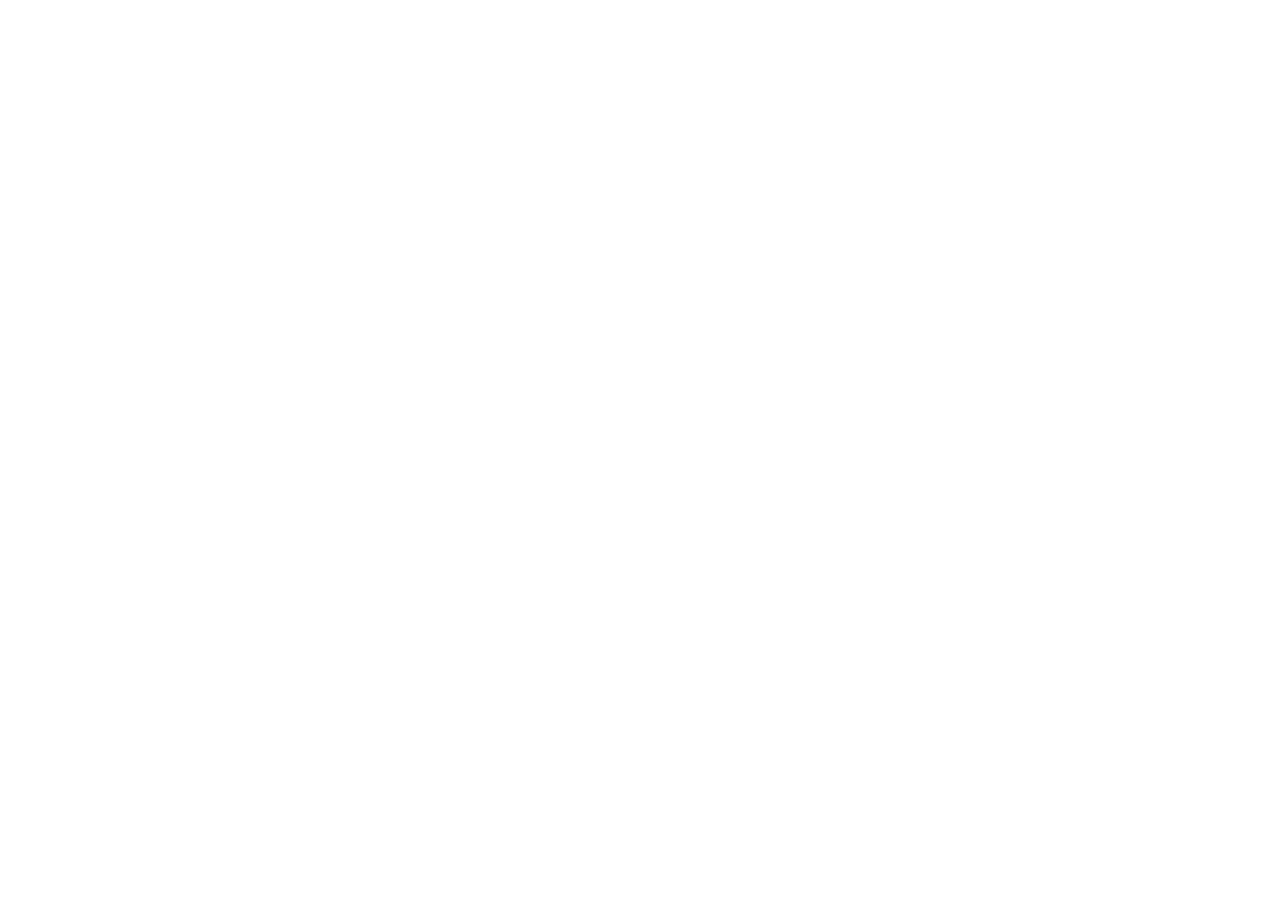
==== index.html @ 0c434ee2 "Add files via upload" ====
<!DOCTYPE html>
<html lang="en">
<head>
    <meta charset="UTF-8">
    <title>Barcode Scanner</title>

</head>
<body>
  <div id="result"></div>
  <div class="scan"></div>
  <script src="quagga.min.js"></script>

  <script>
    Quagga.init({
      inputStream : {
        name : "Live",
        type : "LiveStream",
        target: document.querySelector('.scan')
      },
      decoder : {
        readers : ["ean_reader"]
      }
    }, function(err) {
      if (err) {
        console.log(err);
        return
      }
      console.log("Initialization finished. Ready to start");
      Quagga.start();
    });
    Quagga.onDetected( function (data){
        document.querySelector('#result').innerHTML = data.codeResult.code;
        Quagga.stop()
    })

  </script>
</body>
</html>
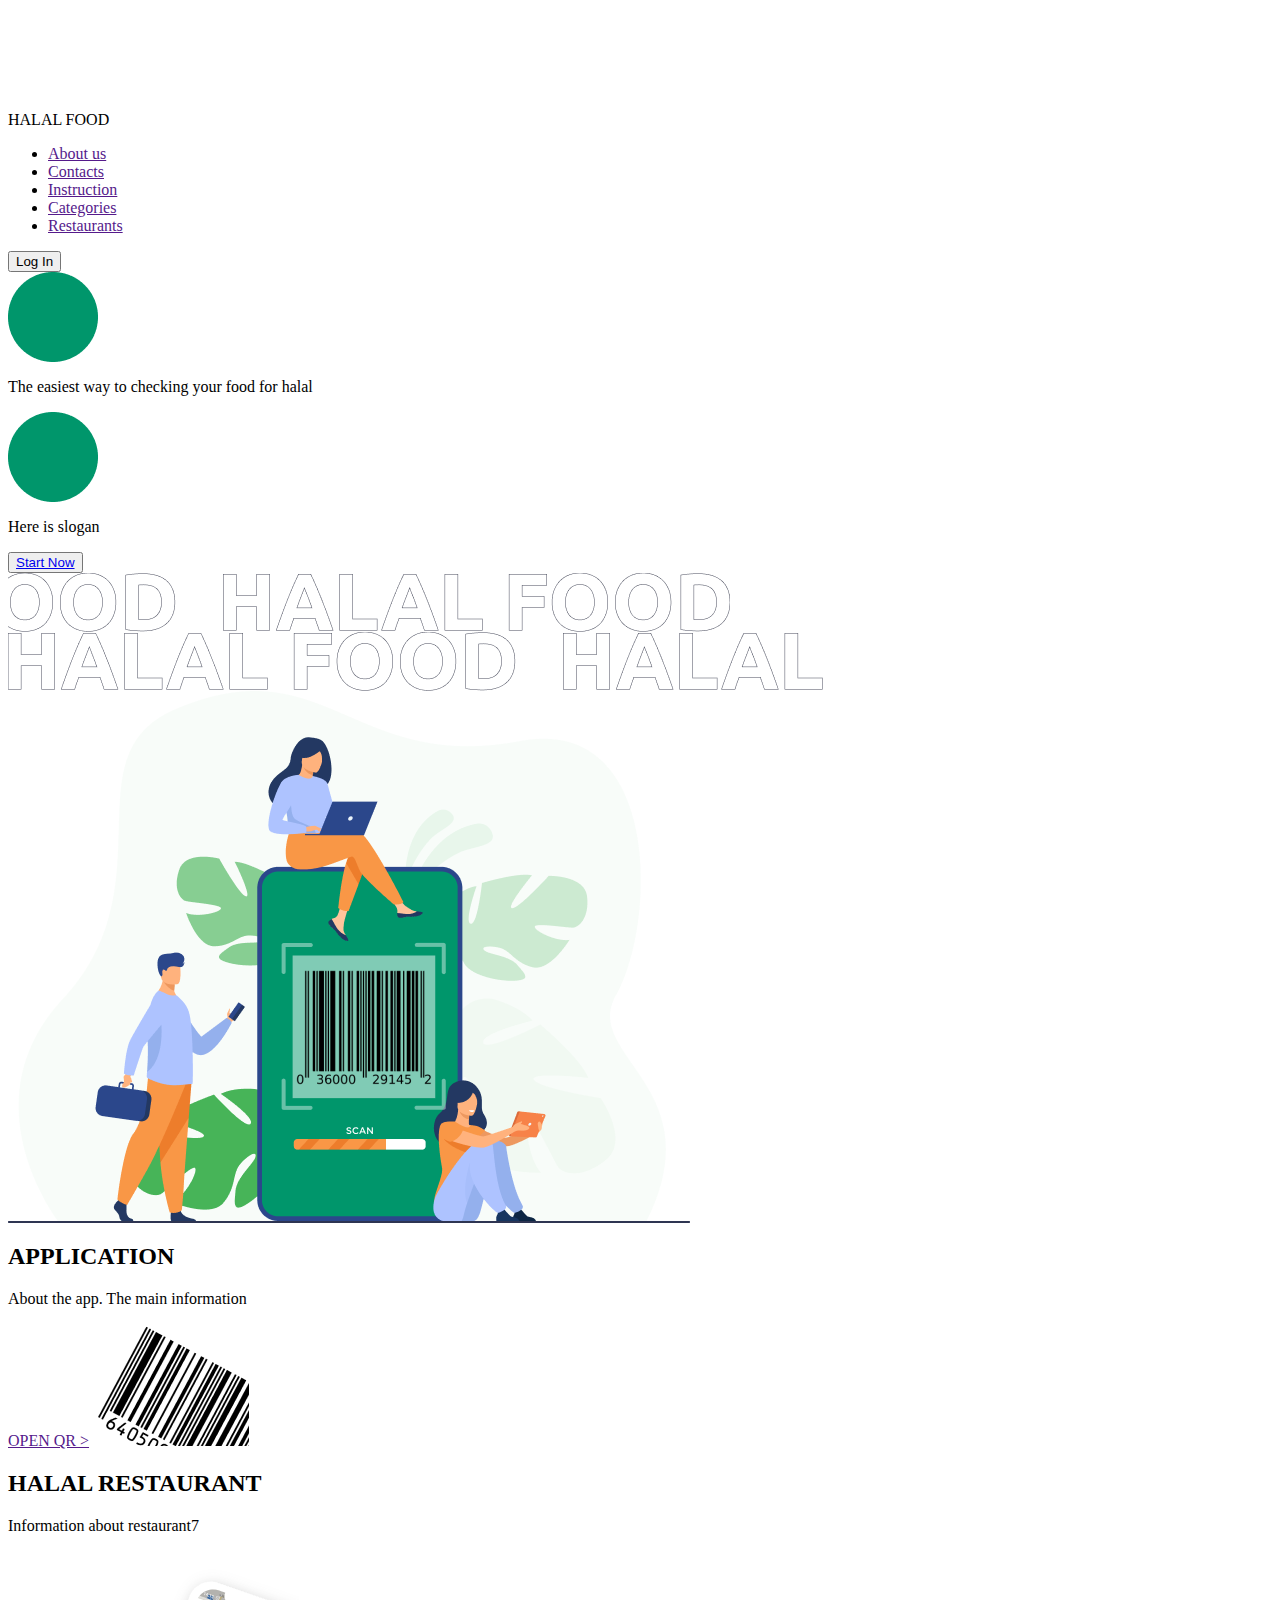
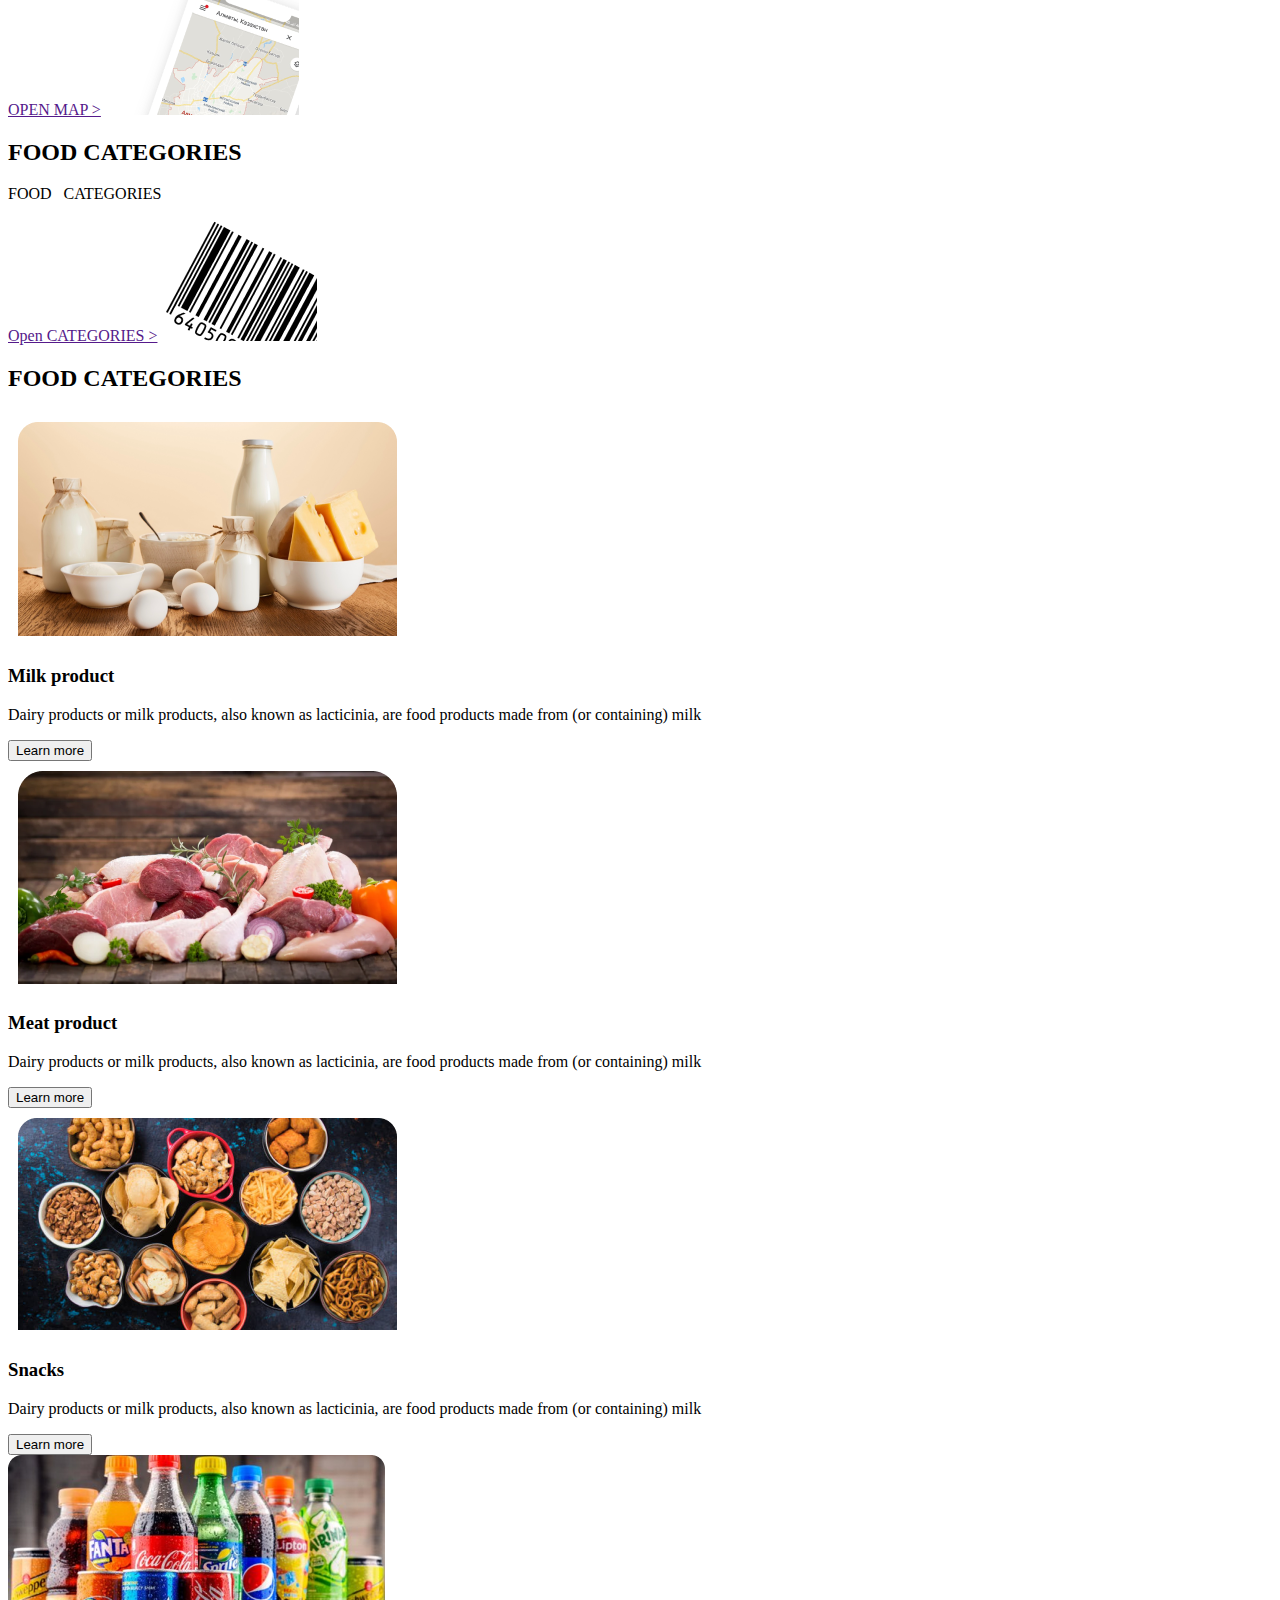
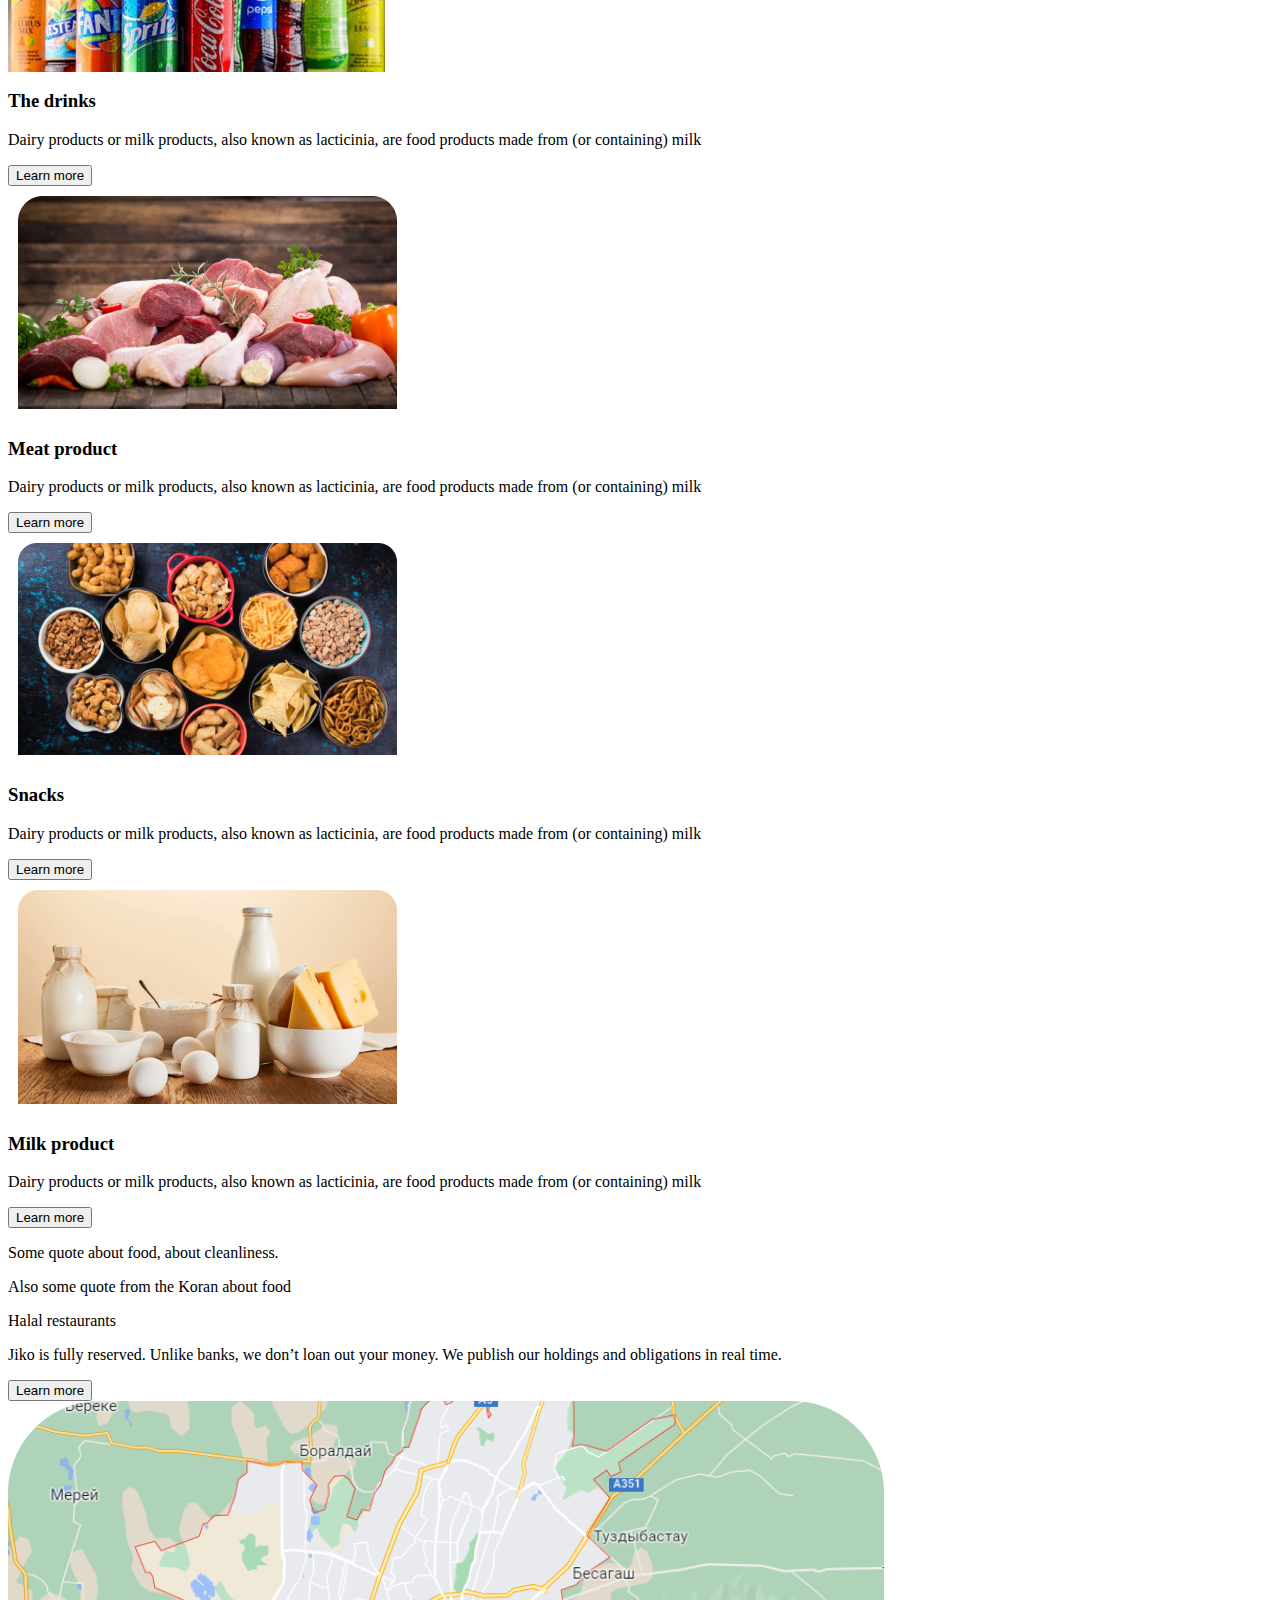
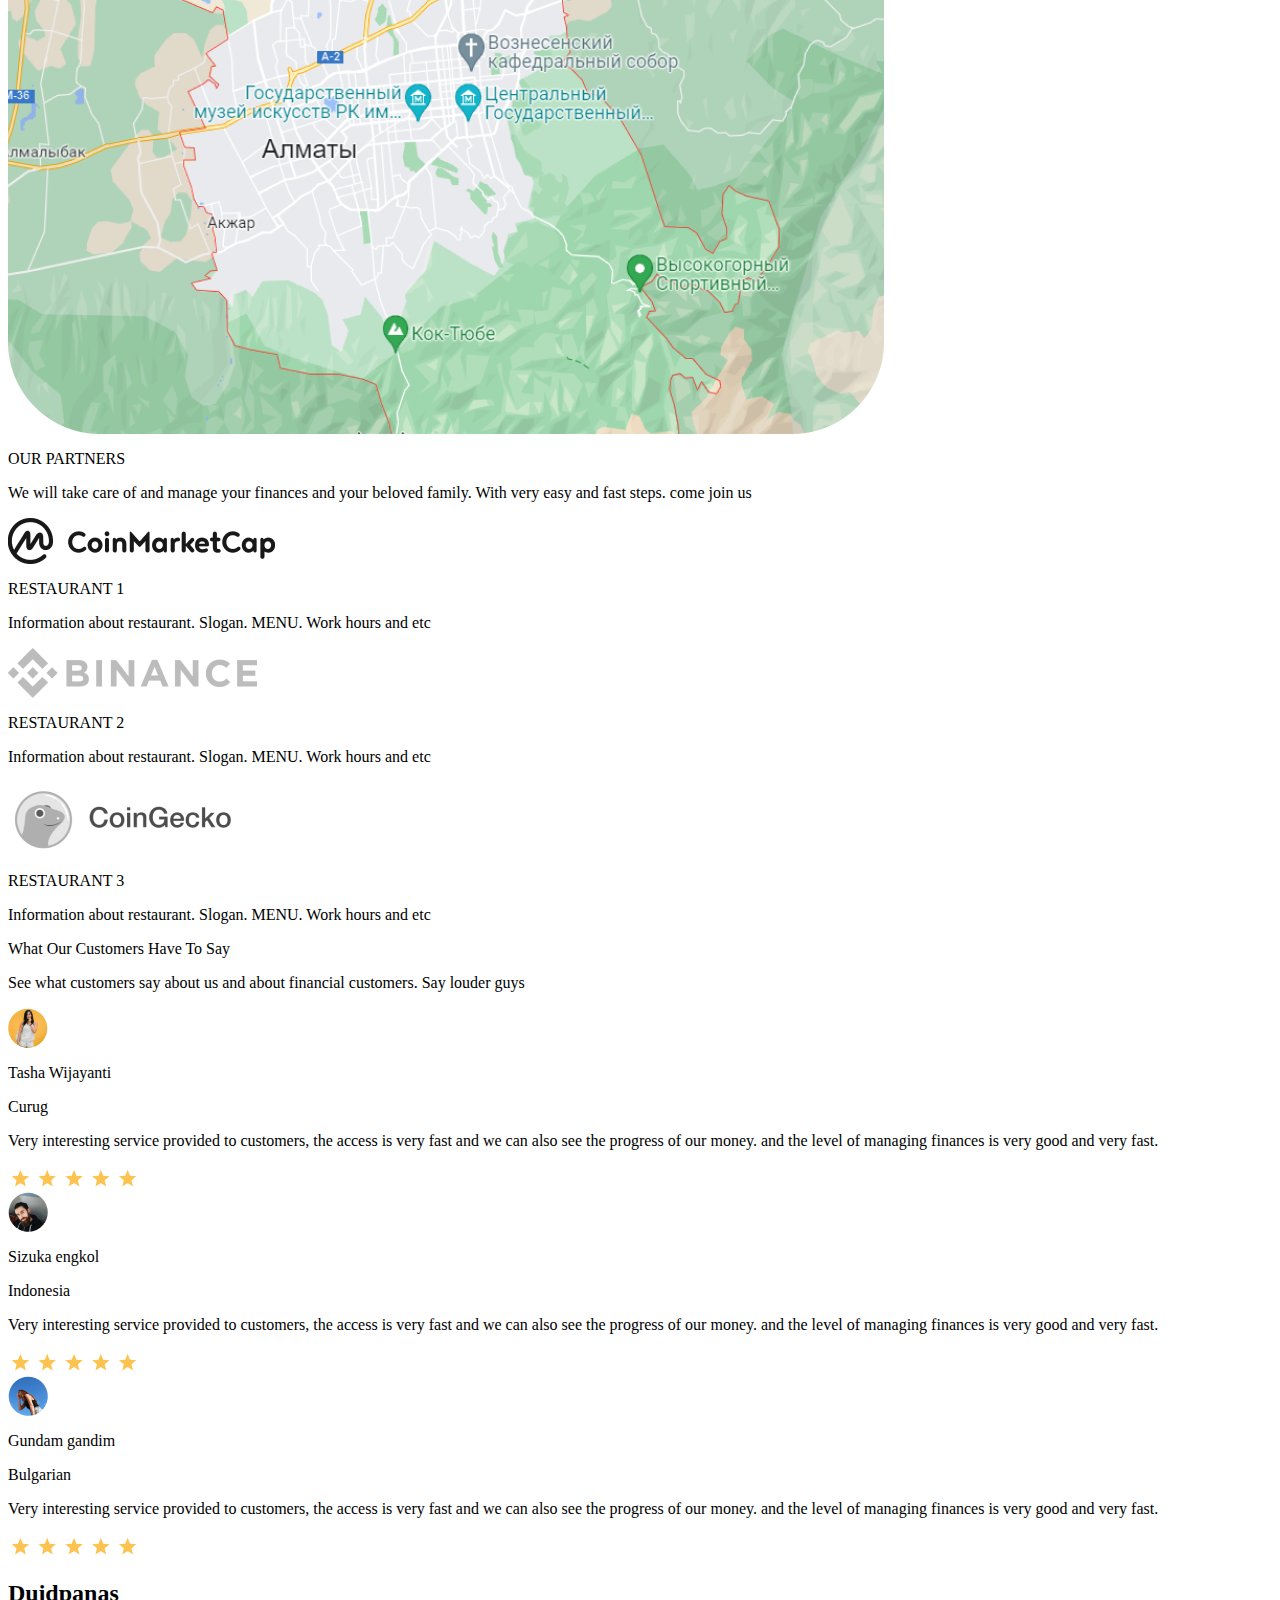
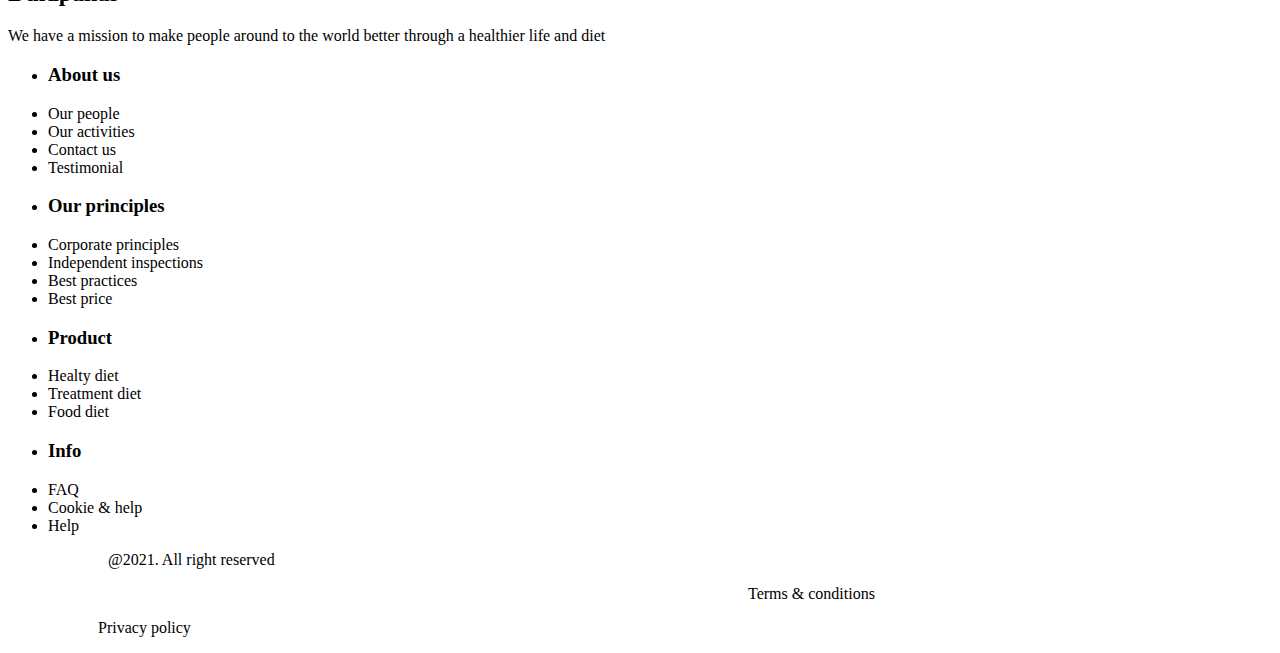
==== commit dc35f908: "Add files via upload" ====
--- a/index.html
+++ b/index.html
@@ -1,38 +1,372 @@
-<!DOCTYPE html>
-<html lang="en">
-<head>
-    <meta charset="UTF-8">
-    <title>Barcode Scanner</title>
-
-</head>
-<body>
-  <div id="result"></div>
-  <div class="scan"></div>
-  <script src="quagga.min.js"></script>
-
-  <script>
-    Quagga.init({
-      inputStream : {
-        name : "Live",
-        type : "LiveStream",
-        target: document.querySelector('.scan')
-      },
-      decoder : {
-        readers : ["ean_reader"]
-      }
-    }, function(err) {
-      if (err) {
-        console.log(err);
-        return
-      }
-      console.log("Initialization finished. Ready to start");
-      Quagga.start();
-    });
-    Quagga.onDetected( function (data){
-        document.querySelector('#result').innerHTML = data.codeResult.code;
-        Quagga.stop()
-    })
-
-  </script>
-</body>
-</html>
+<link rel="preconnect" href="https://fonts.googleapis.com" />
+<link rel="preconnect" href="https://fonts.gstatic.com" crossorigin />
+<link
+  href="https://fonts.googleapis.com/css2?family=Work+Sans:wght@300;400&display=swap"
+  rel="stylesheet"
+/>
+<link rel="stylesheet" href="style.css" />
+
+<link rel="preconnect" href="https://fonts.googleapis.com" />
+<link rel="preconnect" href="https://fonts.gstatic.com" crossorigin />
+<link
+  href="https://fonts.googleapis.com/css2?family=Work+Sans:wght@300;400&display=swap"
+  rel="stylesheet"
+/>
+
+<link rel="preconnect" href="https://fonts.googleapis.com" />
+<link rel="preconnect" href="https://fonts.gstatic.com" crossorigin />
+<link
+  href="https://fonts.googleapis.com/css2?family=Spartan:wght@600&family=Work+Sans:wght@300;400&display=swap"
+  rel="stylesheet"
+/>
+
+<link rel="preconnect" href="https://fonts.googleapis.com" />
+<link rel="preconnect" href="https://fonts.gstatic.com" crossorigin />
+<link
+  href="https://fonts.googleapis.com/css2?family=Roboto:wght@700&family=Spartan:wght@600&family=Work+Sans:wght@300;400&display=swap"
+  rel="stylesheet"
+/>
+
+<link rel="preconnect" href="https://fonts.googleapis.com" />
+<link rel="preconnect" href="https://fonts.gstatic.com" crossorigin />
+<link
+  href="https://fonts.googleapis.com/css2?family=Roboto:wght@300;700&family=Spartan:wght@600&family=Work+Sans:wght@300;400&display=swap"
+  rel="stylesheet"
+/>
+
+<link rel="preconnect" href="https://fonts.googleapis.com" />
+<link rel="preconnect" href="https://fonts.gstatic.com" crossorigin />
+<link
+  href="https://fonts.googleapis.com/css2?family=Roboto:wght@300;700&family=Spartan:wght@600&family=Ubuntu:wght@300&family=Work+Sans:wght@300;400&display=swap"
+  rel="stylesheet"
+/>
+
+<link rel="preconnect" href="https://fonts.googleapis.com" />
+<link rel="preconnect" href="https://fonts.gstatic.com" crossorigin />
+<link
+  href="https://fonts.googleapis.com/css2?family=Work+Sans:wght@300;400&display=swap"
+  rel="stylesheet"
+/>
+
+<link rel="preconnect" href="https://fonts.googleapis.com" />
+<link rel="preconnect" href="https://fonts.gstatic.com" crossorigin />
+<link
+  href="https://fonts.googleapis.com/css2?family=Spartan:wght@600&family=Work+Sans:wght@300;400&display=swap"
+  rel="stylesheet"
+/>
+
+<link rel="preconnect" href="https://fonts.googleapis.com" />
+<link rel="preconnect" href="https://fonts.gstatic.com" crossorigin />
+<link
+  href="https://fonts.googleapis.com/css2?family=Roboto:wght@700&family=Spartan:wght@600&family=Work+Sans:wght@300;400&display=swap"
+  rel="stylesheet"
+/>
+
+<link rel="preconnect" href="https://fonts.googleapis.com" />
+<link rel="preconnect" href="https://fonts.gstatic.com" crossorigin />
+<link
+  href="https://fonts.googleapis.com/css2?family=Roboto:wght@300;700&family=Spartan:wght@600&family=Work+Sans:wght@300;400&display=swap"
+  rel="stylesheet"
+/>
+
+<link rel="preconnect" href="https://fonts.googleapis.com" />
+<link rel="preconnect" href="https://fonts.gstatic.com" crossorigin />
+<link
+  href="https://fonts.googleapis.com/css2?family=Roboto:wght@300;700&family=Spartan:wght@600&family=Ubuntu:wght@300&family=Work+Sans:wght@300;400&display=swap"
+  rel="stylesheet"
+/>
+
+<div class="header">
+  <div class="container">
+    <div class="header_logo">
+      <img src="assets/logo.png" class="logo" alt="" />
+      <p class="name">HALAL FOOD</p>
+    </div>
+
+    <ul class="ul_head">
+      <li><a href="">About us</a></li>
+      <li><a href="">Contacts</a></li>
+      <li><a href="">Instruction</a></li>
+      <li><a href="">Categories</a></li>
+      <li><a href="">Restaurants</a></li>
+    </ul>
+    <button class="login">Log In</button>
+  </div>
+</div>
+
+<body>
+  <div class="main">
+    <div class="main1">
+      <img src="assets/Ellipse40.png" class="picture1" alt="" />
+      <p class="text1">The easiest way to checking your food for halal</p>
+      <img src="assets/Ellipse40.png" class="picture2" alt="" />
+    </div>
+    <div class="main2">
+      <p class="text2">Here is slogan</p>
+      <button class="button1"><a href="barcode.html"> Start Now</a></button>
+    </div>
+    <img class="picture3" src="assets/halalfood.png" alt="" />
+    <img src="assets/halalfood2.png" class="picture5" alt="" />
+    <img src="assets/Frame.png" class="picture4" alt="" />
+
+    <div class="containers">
+      <div class="container2">
+        <h2>APPLICATION</h2>
+        <p class="ctext">About the app. The main information</p>
+        <a class="ac" href="">OPEN QR ></a>
+        <img class="barcode" src="assets/barcode.png" alt="" />
+      </div>
+      <div class="container2">
+        <h2>HALAL RESTAURANT</h2>
+        <p class="ctext">Information about restaurant7</p>
+        <a class="ac" href="">OPEN MAP ></a>
+        <img class="phone" src="assets/phone.png" alt="" />
+      </div>
+      <div class="container2">
+        <h2>FOOD CATEGORIES</h2>
+        <p class="ctext">FOOD &nbsp CATEGORIES</p>
+        <a class="ac" href="">Open CATEGORIES ></a>
+        <img class="barcode" src="assets/barcode.png" alt="" />
+      </div>
+    </div>
+
+    <div class="container3">
+      <h2 class="textfood">FOOD CATEGORIES</h2>
+      <div class="section">
+        <div class="section__item">
+          <img src="assets/dairy.png" alt="" class="dairy" />
+          <h3>Milk product</h3>
+          <p class="milktext">
+            Dairy products or milk products, also known as lacticinia, are food
+            products made from (or containing) milk
+          </p>
+          <button class="milkbutton">Learn more</button>
+        </div>
+        <div class="section__item">
+          <img src="assets/meat.png" alt="" class="dairy" />
+          <h3>Meat product</h3>
+          <p class="milktext">
+            Dairy products or milk products, also known as lacticinia, are food
+            products made from (or containing) milk
+          </p>
+          <button class="milkbutton">Learn more</button>
+        </div>
+        <div class="section__item">
+          <img src="assets/food.png" alt="" class="dairy" />
+          <h3>Snacks</h3>
+          <p class="milktext">
+            Dairy products or milk products, also known as lacticinia, are food
+            products made from (or containing) milk
+          </p>
+          <button class="milkbutton">Learn more</button>
+        </div>
+        <div class="section__item">
+          <img src="assets/drinks.png" alt="" class="dairy" />
+          <h3>The drinks</h3>
+          <p class="milktext">
+            Dairy products or milk products, also known as lacticinia, are food
+            products made from (or containing) milk
+          </p>
+          <button class="milkbutton">Learn more</button>
+        </div>
+        <div class="section__item">
+          <img src="assets/meat.png" alt="" class="dairy" />
+          <h3>Meat product</h3>
+          <p class="milktext">
+            Dairy products or milk products, also known as lacticinia, are food
+            products made from (or containing) milk
+          </p>
+          <button class="milkbutton">Learn more</button>
+        </div>
+        <div class="section__item">
+          <img src="assets/food.png" alt="" class="dairy" />
+          <h3>Snacks</h3>
+          <p class="milktext">
+            Dairy products or milk products, also known as lacticinia, are food
+            products made from (or containing) milk
+          </p>
+          <button class="milkbutton">Learn more</button>
+        </div>
+        <div class="section__item">
+          <img src="assets/dairy.png" alt="" class="dairy" />
+          <h3>Milk product</h3>
+          <p class="milktext">
+            Dairy products or milk products, also known as lacticinia, are food
+            products made from (or containing) milk
+          </p>
+          <button class="milkbutton">Learn more</button>
+        </div>
+      </div>
+    </div>
+
+    <div class="box">
+      <!-- <img src="assets/Group9000.png" class="group" alt="" /> -->
+      <div class="box-text">
+        <p class="qtext">Some quote about food, about cleanliness.</p>
+        <p class="qtext2">Also some quote from the Koran about food</p>
+      </div>
+    </div>
+
+    <div class="restaurant">
+      <div class="rbox">
+        <div class="hbox">
+          <p class="htext">Halal restaurants</p>
+          <p class="htext2">
+            Jiko is fully reserved. Unlike banks, we don’t loan out your money.
+            We publish our holdings and obligations in real time.
+          </p>
+          <button class="learn">Learn more</button>
+        </div>
+
+        <img src="assets/map.png" class="mapimg" alt="" />
+      </div>
+    </div>
+
+    <div class="partnerbox">
+      <p class="ph1">OUR PARTNERS</p>
+      <p class="ph2">
+        We will take care of and manage your finances and your beloved family.
+        With very easy and fast steps. come join us
+      </p>
+
+      <div class="partnercontainers">
+        <div class="partner">
+          <img class="pimage" src="assets/image21.png" alt="" />
+          <p class="ptext">RESTAURANT 1</p>
+          <p class="ptext2">
+            Information about restaurant. Slogan. MENU. Work hours and etc
+          </p>
+        </div>
+        <div class="partner">
+          <img class="pimage" src="assets/image20.png" alt="" />
+          <p class="ptext">RESTAURANT 2</p>
+          <p class="ptext2">
+            Information about restaurant. Slogan. MENU. Work hours and etc
+          </p>
+        </div>
+        <div class="partner">
+          <img class="pimage" src="assets/image22.png" alt="" />
+          <p class="ptext">RESTAURANT 3</p>
+          <p class="ptext2">
+            Information about restaurant. Slogan. MENU. Work hours and etc
+          </p>
+        </div>
+      </div>
+
+      <div class="customerpage">
+        <p class="cutext">What Our Customers Have To Say</p>
+        <p class="cutext2">
+          See what customers say about us and about financial customers. Say
+          louder guys
+        </p>
+
+        <div class="reviews">
+          <div class="review">
+            <div class="aboutme">
+              <img src="assets/Ellipseg.png" class="pic1" alt="" />
+              <div class="nc">
+                <p class="name">Tasha Wijayanti</p>
+                <p class="country">Curug</p>
+              </div>
+            </div>
+
+            <p class="ttext">
+              Very interesting service provided to customers, the access is very
+              fast and we can also see the progress of our money. and the level
+              of managing finances is very good and very fast.
+            </p>
+            <img class="stars" src="assets/stars.png" alt="" />
+          </div>
+          <div class="review">
+            <div class="aboutme">
+              <img src="assets/Ellipseg2.png" class="pic1" alt="" />
+              <div class="nc">
+                <p class="name">Sizuka engkol</p>
+                <p class="country">Indonesia</p>
+              </div>
+            </div>
+
+            <p class="ttext">
+              Very interesting service provided to customers, the access is very
+              fast and we can also see the progress of our money. and the level
+              of managing finances is very good and very fast.
+            </p>
+            <img class="stars" src="assets/stars.png" alt="" />
+          </div>
+          <div class="review">
+            <div class="aboutme">
+              <img src="assets/Ellipseg3.png" class="pic1" alt="" />
+              <div class="nc">
+                <p class="name">Gundam gandim</p>
+                <p class="country">Bulgarian</p>
+              </div>
+            </div>
+
+            <p class="ttext">
+              Very interesting service provided to customers, the access is very
+              fast and we can also see the progress of our money. and the level
+              of managing finances is very good and very fast.
+            </p>
+            <img class="stars" src="assets/stars.png" alt="" />
+          </div>
+        </div>
+      </div>
+    </div>
+  </div>
+</body>
+
+<div class="footer">
+  <div class="mainfooter">
+    <div class="paragraph1">
+      <h2>Duidpanas</h2>
+      <p class="ptext">
+        We have a mission to make people around to the world better through a
+        healthier life and diet
+      </p>
+    </div>
+
+    <div class="paragraph2">
+      <ul>
+        <li><h3>About us</h3></li>
+        <li>Our people</li>
+        <li>Our activities</li>
+        <li>Contact us</li>
+        <li>Testimonial</li>
+      </ul>
+    </div>
+
+    <div class="paragraph2">
+      <ul>
+        <li><h3>Our principles</h3></li>
+        <li>Corporate principles</li>
+        <li>Independent inspections</li>
+        <li>Best practices</li>
+        <li>Best price</li>
+      </ul>
+    </div>
+
+    <div class="paragraph2">
+      <ul>
+        <li><h3>Product</h3></li>
+        <li>Healty diet</li>
+        <li>Treatment diet</li>
+        <li>Food diet</li>
+      </ul>
+    </div>
+
+    <div class="paragraph2">
+      <ul>
+        <li><h3>Info</h3></li>
+        <li>FAQ</li>
+        <li>Cookie & help</li>
+        <li>Help</li>
+      </ul>
+    </div>
+  </div>
+
+  <div class="footerbox">
+    <p style="margin-left: 100px">@2021. All right reserved</p>
+    <p style="margin-left: 740px">Terms & conditions</p>
+    <p style="margin-left: 90px">Privacy policy</p>
+  </div>
+</div>
